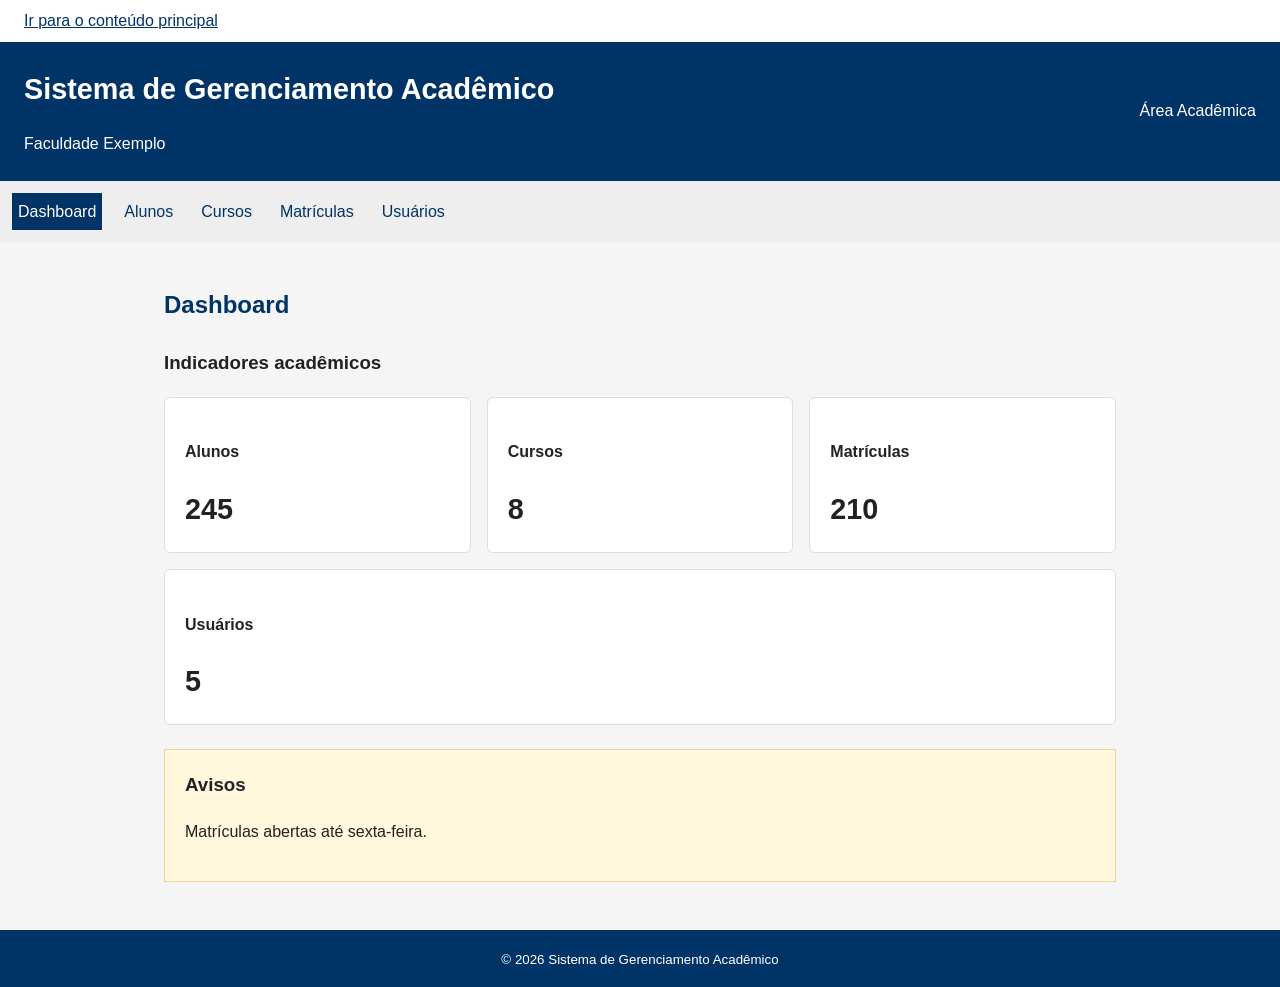
==== index.html @ b3d7f18e "Publica sistema acadêmico com HTML5, formulários, CSS e Flexbox" ====
<!DOCTYPE html>
<html lang="pt-BR">
<head>
  <meta charset="UTF-8">
  <meta name="viewport" content="width=device-width, initial-scale=1.0">
  <meta name="description" content="Dashboard do Sistema de Gerenciamento Acadêmico da Faculdade Exemplo.">
  <title>Dashboard | Sistema de Gerenciamento Acadêmico</title>
  <link rel="stylesheet" href="css/style.css">
</head>
<body>
  <a class="pular-conteudo" href="#conteudo">Ir para o conteúdo principal</a>
  <header class="cabecalho">
    <div>
    <h1>Sistema de Gerenciamento Acadêmico</h1>
    <p>Faculdade Exemplo</p>
    </div>
    <span>Área Acadêmica</span>
  </header>
    <nav aria-label="Menu principal">
      <ul>
        <li><a href="index.html" aria-current="page">Dashboard</a></li>
        <li><a href="alunos.html">Alunos</a></li>
        <li><a href="cursos.html">Cursos</a></li>
        <li><a href="matriculas.html">Matrículas</a></li>
        <li><a href="usuarios.html">Usuários</a></li>
      </ul>
    </nav>
  <main id="conteudo">
    <section id="dashboard" aria-labelledby="titulo-dashboard">
    <h2 id="titulo-dashboard">Dashboard</h2>
    <section aria-labelledby="indicadores">
      <h3 id="indicadores">Indicadores acadêmicos</h3>
      <div class="cards">
      <article class="card"><h4>Alunos</h4><p class="indicador">245</p></article>
      <article class="card"><h4>Cursos</h4><p class="indicador">8</p></article>
      <article class="card"><h4>Matrículas</h4><p class="indicador">210</p></article>
      <article class="card"><h4>Usuários</h4><p class="indicador">5</p></article>
      </div>
    </section>
    </section>
    <aside class="aviso" aria-labelledby="avisos">
      <h3 id="avisos">Avisos</h3>
      <p>Matrículas abertas até sexta-feira.</p>
    </aside>
  </main>
  <footer>
    <p><small>© 2026 Sistema de Gerenciamento Acadêmico</small></p>
  </footer>
</body>
</html>
---- css/style.css ----
/* 1. Configuração geral: seletor universal e Box Model. */
* {
    box-sizing: border-box;
}

/* Fonte e cor são herdadas pelos descendentes. */
body {
    margin: 0;
    font-family: Arial, sans-serif;
    line-height: 1.6;
    color: #222222;
    background-color: #f5f5f5;
}

/* 2. Cabeçalho e navegação. */
header {
    background-color: #003366;
    color: white;
    padding: 24px;
}
header h1 {
    margin-top: 0;
    font-size: 1.8rem;
}
nav {
    background-color: #eeeeee;
    padding: 12px;
}
nav ul {
    display: flex;
    flex-wrap: wrap;
    gap: 16px;
    padding: 0;
    margin: 0;
    list-style: none;
}
nav li {
    margin: 0;
}
/* Seletor descendente. */
nav a {
    color: #003366;
    text-decoration: none;
    padding: 6px;
    display: inline-block;
}
nav a:hover,
nav a[aria-current="page"] {
    background-color: #003366;
    color: white;
}
a {
    color: #003366;
}
a:focus-visible,
button:focus-visible,
input:focus-visible,
select:focus-visible,
textarea:focus-visible {
    outline: 3px solid #996400;
    outline-offset: 3px;
}
.pular-conteudo {
    display: block;
    padding: 8px 24px;
    background-color: white;
}

/* 3. Conteúdo: cascata e seletor por ID. */
main {
    width: 100%;
    max-width: 1000px;
    margin: 0 auto;
    padding: 24px;
}
h2 {
    margin-bottom: 12px;
}
/* Mesmo seletor e especificidade: a regra posterior prevalece. */
h2 {
    margin-bottom: 24px;
}
#dashboard h2 {
    color: #003366;
}

/* 4. Cartões reutilizados no dashboard e nas quatro listagens. */
.card {
    background-color: white;
    border: 1px solid #dddddd;
    padding: 20px;
    flex: 1 1 250px;
    min-width: 0;
    overflow-wrap: anywhere;
    margin-bottom: 0;
    border-radius: 6px;
}
.card h3 {
    margin-top: 0;
}
/* Especificidade (0,0,2). */
article p {
    color: #444444;
}
/* Especificidade (0,1,1): esta regra prevalece. */
.card p {
    color: #222222;
}
.indicador {
    font-size: 1.8rem;
    font-weight: bold;
    margin: 0;
}
.aviso {
    background-color: #fff8dc;
    border: 1px solid #e5d59b;
    padding: 20px;
    margin-bottom: 24px;
}
.aviso h3 {
    margin-top: 0;
}

/* 5. Formulários e agrupamento de seletores. */
form {
    background-color: white;
    padding: 24px;
    border: 1px solid #dddddd;
}
fieldset {
    min-width: 0;
    border: 1px solid #cccccc;
    margin: 0 0 20px;
    padding: 20px;
}
legend {
    font-weight: bold;
    color: #003366;
}
label {
    display: block;
    font-weight: bold;
    margin-bottom: 6px;
}
input,
select,
textarea {
    width: 100%;
    padding: 10px;
    margin-bottom: 16px;
    border: 1px solid #cccccc;
    font: inherit;
    color: inherit;
    background-color: white;
}
textarea {
    min-height: 100px;
    resize: vertical;
}
fieldset small {
    display: block;
}
button {
    font: inherit;
    padding: 10px 16px;
    border: 1px solid #003366;
    background-color: #003366;
    color: white;
    cursor: pointer;
    margin: 0;
}
.botao-secundario {
    background-color: white;
    color: #003366;
}
.link-acao {
    display: inline-block;
    background-color: #003366;
    color: white;
    padding: 10px 16px;
    text-decoration: none;
    margin-bottom: 16px;
}
.link-acao:hover,
button:hover {
    text-decoration: underline;
}

/* 6. Rodapé comum. */
footer {
    background-color: #003366;
    color: white;
    padding: 16px;
    text-align: center;
}
footer p {
    margin: 0;
}

/* 7. Evolução da Aula 05: layout unidimensional com Flexbox. */
.cabecalho {
    display: flex;
    justify-content: space-between;
    align-items: center;
    flex-wrap: wrap;
    gap: 16px;
}
.cabecalho > div {
    flex: 0 1 700px;
    min-width: 0;
}
.cabecalho h1 {
    overflow-wrap: anywhere;
}
.cabecalho p {
    margin-bottom: 0;
}
.cards,
.lista-cards {
    display: flex;
    flex-wrap: wrap;
    gap: 16px;
    margin-bottom: 24px;
}
.acoes {
    display: flex;
    flex-wrap: wrap;
    justify-content: flex-end;
    align-items: center;
    gap: 12px;
}
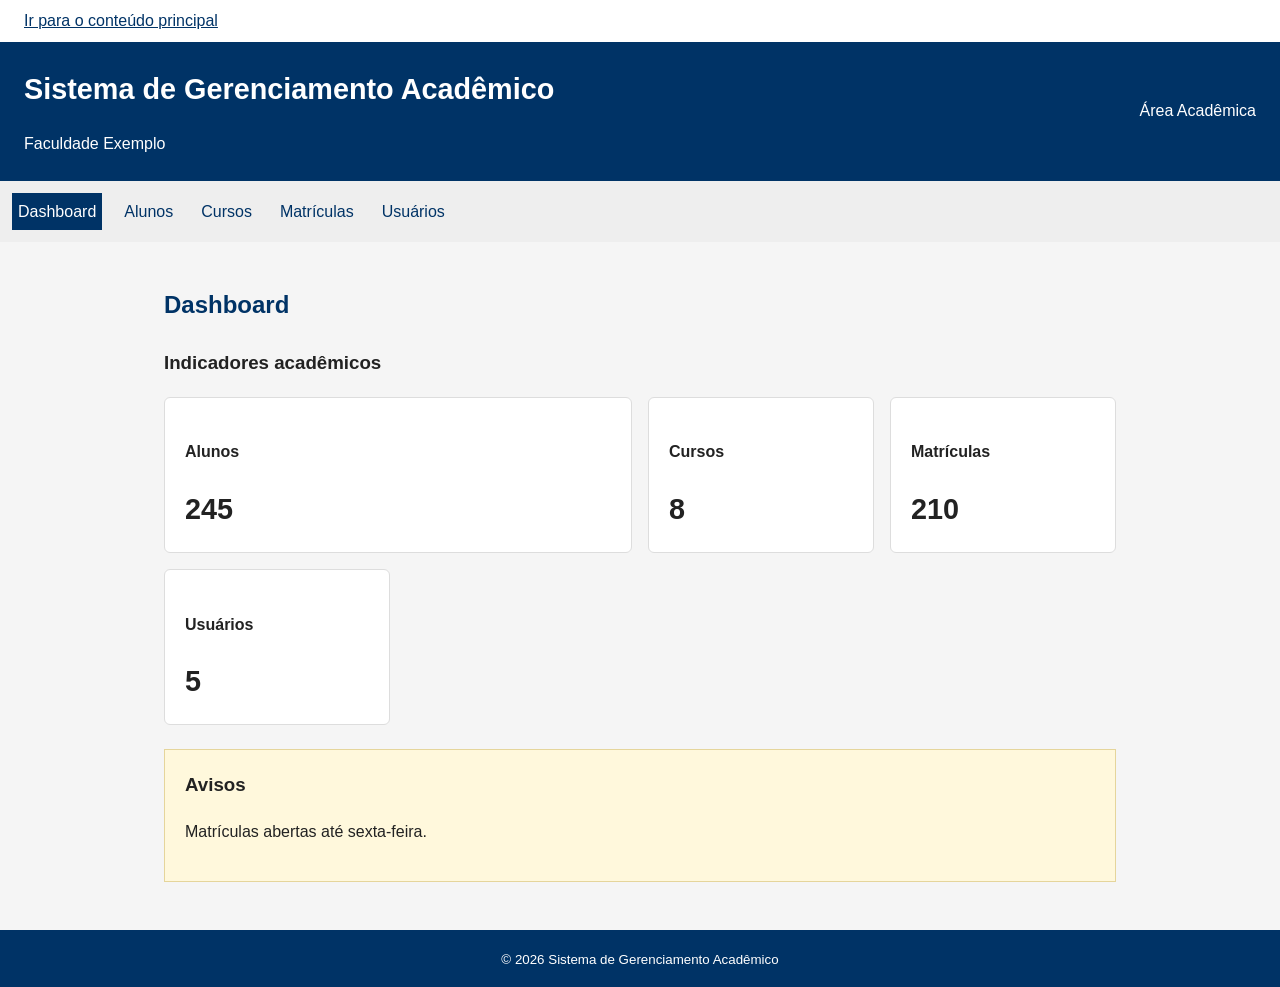
==== commit 0be6b96e: "Aplica CSS Grid ao dashboard e listagens na Atividade 06" ====
--- a/index.html
+++ b/index.html
@@ -30,8 +30,10 @@
     <h2 id="titulo-dashboard">Dashboard</h2>
     <section aria-labelledby="indicadores">
       <h3 id="indicadores">Indicadores acadêmicos</h3>
-      <div class="cards">
-      <article class="card"><h4>Alunos</h4><p class="indicador">245</p></article>
+      <!-- Grid Container: quatro colunas; os quatro article são Grid Items. -->
+      <div class="dashboard-grid">
+      <!-- Este item ocupa duas colunas com span 2. -->
+      <article class="card card-destaque"><h4>Alunos</h4><p class="indicador">245</p></article>
       <article class="card"><h4>Cursos</h4><p class="indicador">8</p></article>
       <article class="card"><h4>Matrículas</h4><p class="indicador">210</p></article>
       <article class="card"><h4>Usuários</h4><p class="indicador">5</p></article>
@@ -48,3 +50,4 @@
   </footer>
 </body>
 </html>
+
--- a/css/style.css
+++ b/css/style.css
@@ -26,6 +26,7 @@
     background-color: #eeeeee;
     padding: 12px;
 }
+/* Flexbox: o menu distribui links em um eixo, com quebra quando necessário. */
 nav ul {
     display: flex;
     flex-wrap: wrap;
@@ -89,7 +90,6 @@
     background-color: white;
     border: 1px solid #dddddd;
     padding: 20px;
-    flex: 1 1 250px;
     min-width: 0;
     overflow-wrap: anywhere;
     margin-bottom: 0;
@@ -215,13 +215,7 @@
 .cabecalho p {
     margin-bottom: 0;
 }
-.cards,
-.lista-cards {
-    display: flex;
-    flex-wrap: wrap;
-    gap: 16px;
-    margin-bottom: 24px;
-}
+/* Flexbox: botões e link seguem uma sequência no eixo horizontal. */
 .acoes {
     display: flex;
     flex-wrap: wrap;
@@ -229,3 +223,43 @@
     align-items: center;
     gap: 12px;
 }
+
+
+/* 8. Aula 06: Grid organiza simultaneamente linhas e colunas.
+   Grid Container: div.dashboard-grid. Grid Items: seus article.card.
+   repeat(4, 1fr) repete quatro trilhas de uma fração do espaço disponível.
+   As trilhas têm a mesma largura; o card em destaque ocupa duas delas.
+   O conteúdo pode impor mínimos às trilhas; min-width: 0 e quebra de
+   palavras nos cards permitem acomodar textos nas colunas. */
+.dashboard-grid {
+    display: grid;
+    grid-template-columns: repeat(4, 1fr);
+    gap: 16px;
+    margin-bottom: 24px;
+}
+/* span 2 ocupa duas colunas a partir da posição automática do item.
+   Com quatro cards e quatro colunas, o destaque consome duas posições:
+   três cards ficam na primeira linha e o quarto passa para a segunda. */
+.card-destaque {
+    grid-column: span 2;
+}
+/* Mesma classe nas quatro listagens: três colunas iguais. */
+.lista-grid {
+    display: grid;
+    grid-template-columns: repeat(3, 1fr);
+    gap: 16px;
+    margin-bottom: 24px;
+}
+/* Experimentos temporários (alterar no DevTools, depois restaurar):
+   1. Desative grid-column no destaque ao comparar apenas as colunas.
+      repeat(2, 1fr): quatro cards em duas linhas de dois itens.
+      repeat(4, 1fr): quatro cards na mesma linha, sem destaque.
+   2. 2fr 1fr: primeira coluna recebe duas partes e a segunda uma parte
+      do espaço livre. 1fr 1fr divide esse espaço igualmente.
+   3. gap: 32px aumenta as distâncias entre linhas e colunas de 16 a 32px.
+   4. row-gap: 24px; column-gap: 12px separa os dois espaçamentos.
+   5. grid-column: 1 / 3 fixa o início na linha 1 e o fim na linha 3.
+      span 2 define a extensão sem fixar a linha inicial. No primeiro
+      card, ambos produzem a mesma posição; em outro item podem diferir.
+   Configuração final: quatro colunas, gap 16px e destaque span 2.
+*/
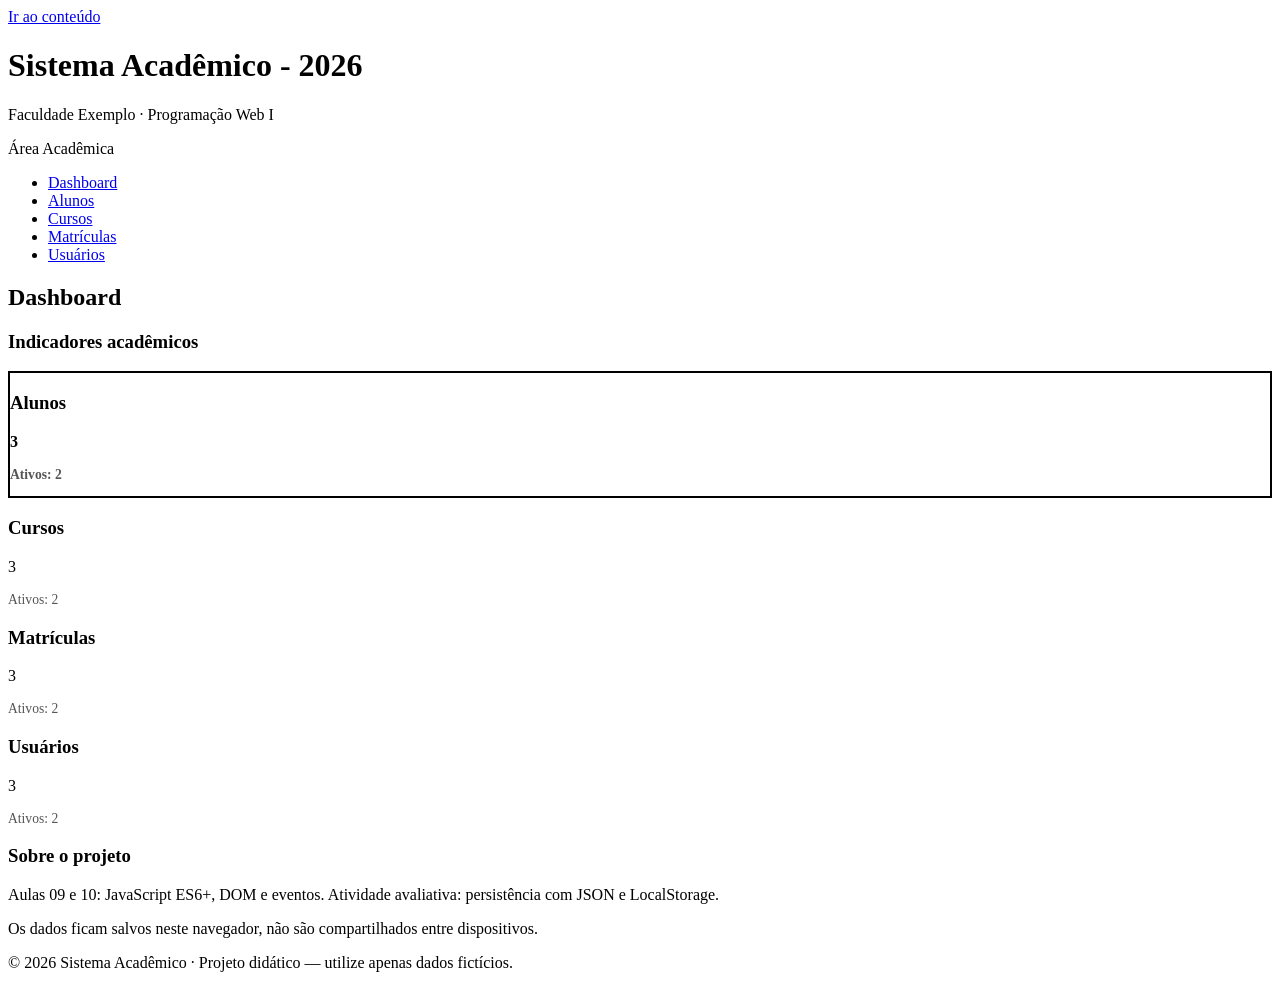
==== commit 84bff605: "Implementar aulas 09 e 10 e atividade avaliativa com persistência local" ====
--- a/index.html
+++ b/index.html
@@ -1,53 +1 @@
-<!DOCTYPE html>
-<html lang="pt-BR">
-<head>
-  <meta charset="UTF-8">
-  <meta name="viewport" content="width=device-width, initial-scale=1.0">
-  <meta name="description" content="Dashboard do Sistema de Gerenciamento Acadêmico da Faculdade Exemplo.">
-  <title>Dashboard | Sistema de Gerenciamento Acadêmico</title>
-  <link rel="stylesheet" href="css/style.css">
-</head>
-<body>
-  <a class="pular-conteudo" href="#conteudo">Ir para o conteúdo principal</a>
-  <header class="cabecalho">
-    <div>
-    <h1>Sistema de Gerenciamento Acadêmico</h1>
-    <p>Faculdade Exemplo</p>
-    </div>
-    <span>Área Acadêmica</span>
-  </header>
-    <nav aria-label="Menu principal">
-      <ul>
-        <li><a href="index.html" aria-current="page">Dashboard</a></li>
-        <li><a href="alunos.html">Alunos</a></li>
-        <li><a href="cursos.html">Cursos</a></li>
-        <li><a href="matriculas.html">Matrículas</a></li>
-        <li><a href="usuarios.html">Usuários</a></li>
-      </ul>
-    </nav>
-  <main id="conteudo">
-    <section id="dashboard" aria-labelledby="titulo-dashboard">
-    <h2 id="titulo-dashboard">Dashboard</h2>
-    <section aria-labelledby="indicadores">
-      <h3 id="indicadores">Indicadores acadêmicos</h3>
-      <!-- Grid Container: quatro colunas; os quatro article são Grid Items. -->
-      <div class="dashboard-grid">
-      <!-- Este item ocupa duas colunas com span 2. -->
-      <article class="card card-destaque"><h4>Alunos</h4><p class="indicador">245</p></article>
-      <article class="card"><h4>Cursos</h4><p class="indicador">8</p></article>
-      <article class="card"><h4>Matrículas</h4><p class="indicador">210</p></article>
-      <article class="card"><h4>Usuários</h4><p class="indicador">5</p></article>
-      </div>
-    </section>
-    </section>
-    <aside class="aviso" aria-labelledby="avisos">
-      <h3 id="avisos">Avisos</h3>
-      <p>Matrículas abertas até sexta-feira.</p>
-    </aside>
-  </main>
-  <footer>
-    <p><small>© 2026 Sistema de Gerenciamento Acadêmico</small></p>
-  </footer>
-</body>
-</html>
-
+<!DOCTYPE html><html lang="pt-BR"><head><meta charset="UTF-8"><meta name="viewport" content="width=device-width,initial-scale=1"><title>Dashboard | Sistema Acadêmico</title><link rel="stylesheet" href="css/style.css"><link rel="stylesheet" href="css/academico.css"></head><body data-pagina="index"><a class="pular-conteudo" href="#conteudo">Ir ao conteúdo</a><header class="cabecalho"><div><h1 id="titulo-sistema">Sistema de Gerenciamento Acadêmico</h1><p>Faculdade Exemplo · Programação Web I</p></div><span>Área Acadêmica</span></header><nav aria-label="Menu principal"><ul><li><a href="index.html" aria-current="page">Dashboard</a></li><li><a id="link-alunos" href="alunos.html" >Alunos</a></li><li><a href="cursos.html" >Cursos</a></li><li><a href="matriculas.html" >Matrículas</a></li><li><a href="usuarios.html" >Usuários</a></li></ul></nav><main id="conteudo"><h2>Dashboard</h2><section id="dashboard"><h3>Indicadores acadêmicos</h3><div class="dashboard-grid"><article class="card card-destaque"><h3>Alunos</h3><p class="indicador" id="total-alunos">0</p><p class="indicador-sub">Ativos: <span id="ativos-alunos">0</span></p></article><article class="card "><h3>Cursos</h3><p class="indicador" id="total-cursos">0</p><p class="indicador-sub">Ativos: <span id="ativos-cursos">0</span></p></article><article class="card "><h3>Matrículas</h3><p class="indicador" id="total-matriculas">0</p><p class="indicador-sub">Ativos: <span id="ativos-matriculas">0</span></p></article><article class="card "><h3>Usuários</h3><p class="indicador" id="total-usuarios">0</p><p class="indicador-sub">Ativos: <span id="ativos-usuarios">0</span></p></article></div></section><aside class="aviso"><h3>Sobre o projeto</h3><p>Aulas 09 e 10: JavaScript ES6+, DOM e eventos. Atividade avaliativa: persistência com JSON e LocalStorage.</p><p>Os dados ficam salvos neste navegador, não são compartilhados entre dispositivos.</p></aside></main><footer><p>© 2026 Sistema Acadêmico · Projeto didático — utilize apenas dados fictícios.</p></footer><script src="js/dados.js"></script><script src="js/storage.js"></script><script src="js/app.js"></script></body></html>
--- a/css/academico.css
+++ b/css/academico.css
@@ -0,0 +1 @@
+.destaque{border:2px solid currentColor;font-weight:bold}.status-ativo{font-weight:bold;color:#146b32}.status-inativo{opacity:.7}.filtros{display:grid;grid-template-columns:2fr 1fr;gap:16px;background:#fff;padding:20px;margin:16px 0}.filtros input,.filtros select{margin:0}.card button{margin:5px 8px 5px 0}.botao-perigo{background:#922;border-color:#922}.vazio{padding:24px;background:#fff;border:1px solid #ddd}.painel-detalhes{background:#e9f2fb;padding:20px;margin-top:20px;border-left:4px solid #036}.painel-detalhes[hidden],#mensagem-form[hidden]{display:none}.acoes-lista{display:flex;gap:12px;flex-wrap:wrap;margin:16px 0}.acoes-lista a{align-self:center}.indicador-sub{font-size:.85rem;color:#555}@media(max-width:640px){.filtros{grid-template-columns:1fr}.dashboard-grid,.lista-grid{grid-template-columns:1fr}.card-destaque{grid-column:auto}}
